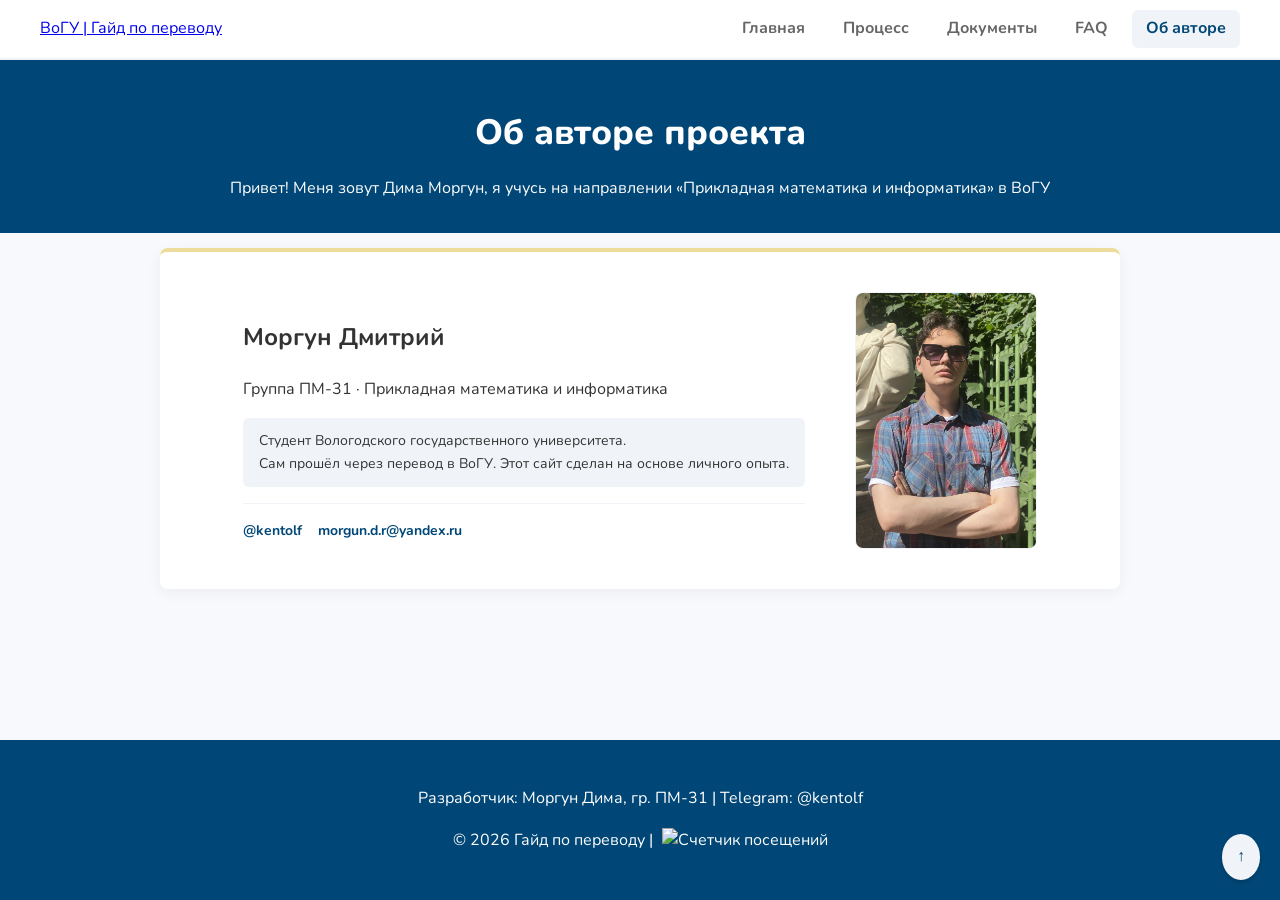
==== author.html @ 1b73a6b0 "v1.0" ====
<!DOCTYPE html>
<html lang="ru">
<head>
    <meta charset="UTF-8">
    <meta name="viewport" content="width=device-width, initial-scale=1.0">
    <title>Перевод в ВоГУ - Об авторе</title>
    <link rel="stylesheet" href="style.css">
    <link href="https://fonts.googleapis.com/css2?family=Nunito:wght@400;600;700;800&display=swap" rel="stylesheet">
</head>
<body id="top">

<header>
    <a href="index.html" class="logo">ВоГУ |  Гайд по переводу</a>
    <nav>
        <a href="index.html">Главная</a>
        <a href="conditions.html">Процесс</a>
        <a href="documents.html">Документы</a>
        <a href="faq.html">FAQ</a>
        <a href="author.html" class="active">Об авторе</a>
    </nav>
</header>

<section class="main_banner">
    <h1>Об авторе проекта</h1>
    <p>Привет! Меня зовут Дима Моргун, я учусь на направлении «Прикладная математика и информатика» в ВоГУ</p>
</section>

<main>
    <div class="condition-card author-card">
        <div class="author-info">
            <h2 class="author-name">Моргун Дмитрий</h2>
            <p class="author-subtitle">Группа ПМ-31 · Прикладная математика и информатика</p>

            <div class="author-highlight">
                Студент Вологодского государственного университета.<br>
                Сам прошёл через перевод в ВоГУ. Этот сайт сделан на основе личного опыта.
            </div>

            <div class="author-contacts">
                <a href="https://t.me/kentolf">@kentolf</a>
                <a href="mailto:morgun.d.r@yandex.ru">morgun.d.r@yandex.ru</a>
            </div>
        </div>

        <img src="photo.png" alt="Фото автора" class="author-photo">
    </div>
</main>

<footer>
    <p>Разработчик: Моргун Дима, гр. ПМ-31 | Telegram: @kentolf</p>
    <p>© 2026 Гайд по переводу | <img src="https://img.shields.io/badge/Посещений-27-004777?style=flat" alt="Счетчик посещений" style="vertical-align: middle; margin-left: 5px;"></p>
</footer>

<a href="#top" class="up-arrow">↑</a>

</body>
</html>
---- style.css ----
:root {
  --vogu-blue: #004777;
  --vogu-light: #f0f4f8;
  --vogu-beige: #ffffff;
  --vogu-accent: #eedc9a;
  --text-main: #333333;
}

body {
  font-family: 'Nunito', sans-serif;
  background-color: #f7f9fc;
  color: var(--text-main);
  margin: 0;
  padding: 0;
  line-height: 1.6;
  min-height: 100vh;
  display: flex;
  flex-direction: column;
}

header {
  background-color: #ffffff;
  border-bottom: 2px solid var(--vogu-light);
  padding: 10px 40px;
  display: flex;
  align-items: center;
  justify-content: space-between;
}

nav {
  display: flex;
  gap: 10px;
}

nav a {
  text-decoration: none;
  color: #666666;
  font-weight: bold;
  padding: 6px 14px;
  border-radius: 6px;
  transition: background 0.2s, color 0.2s;
}

nav a:hover, nav a.active {
  background: var(--vogu-light);
  color: var(--vogu-blue);
}

main {
  width: 100%;
  max-width: 1000px;
  margin: 15px auto 40px;
  padding: 0 20px;
  flex: 1;
  box-sizing: border-box;
}

.main_banner {
  background-color: var(--vogu-blue);
  color: #ffffff;
  padding: 15px 40px;
  text-align: center;
}

.main_banner h1 {
  font-size: 2.2rem;
  font-weight: 800;
  margin-bottom: 5px;
}

footer {
  background-color: var(--vogu-blue);
  color: #ffffff;
  padding: 30px;
  text-align: center;
  margin-top: 50px;
}

footer a {
  color: #ffffff;
  text-decoration: underline;
}

.up-arrow {
  position: fixed;
  bottom: 20px;
  right: 20px;
  background-color: var(--vogu-light);
  color: var(--vogu-blue);
  padding: 10px 15px;
  border-radius: 50%;
  text-decoration: none;
  font-weight: bold;
  box-shadow: 0 2px 5px rgba(0,0,0,0.2);
  z-index: 100;
  transition: all 0.3s ease;
}

/* --- КАРТОЧКИ --- */
.conditions-container {
  display: flex;
  gap: 20px;
  margin-top: 15px;
}

.condition-card {
  background-color: var(--vogu-beige);
  padding: 20px;
  border-radius: 8px;
  flex: 1;
  border: none;
  box-shadow: 0 4px 15px rgba(0, 0, 0, 0.05);
  border-top: 4px solid var(--vogu-accent);
  transition: transform 0.3s ease, box-shadow 0.3s ease, background-color 0.3s ease;
}

.condition-card:hover {
  transform: translateY(-5px);
  box-shadow: 0 10px 20px rgba(0, 0, 0, 0.1);
  background-color: #f2e4b5;
  cursor: pointer;
}

/* --- CSS СЛАЙДЕР --- */
.css-slider {
  width: 100%;
  overflow: hidden;
  padding: 10px 0 30px;
}

.css-slider input[type="radio"] {
  display: none;
}

.slider-track {
  display: flex;
  width: 300%;
  transition: transform 0.6s cubic-bezier(0.25, 1, 0.5, 1);
}

.slide {
  width: 33.333%;
  padding: 0 15px;
  box-sizing: border-box;
}

#slide-1-radio:checked ~ .slider-track { transform: translateX(0%); }
#slide-2-radio:checked ~ .slider-track { transform: translateX(-33.3333%); }
#slide-3-radio:checked ~ .slider-track { transform: translateX(-66.6666%); }

.slide-title {
  text-align: center;
  color: var(--vogu-blue);
  margin-top: 0;
  margin-bottom: 25px;
}

.slide-nav {
  margin-top: 30px;
  display: flex;
  gap: 15px;
  justify-content: center;
}

.slide-btn {
  display: inline-block;
  padding: 12px 24px;
  background: var(--vogu-blue);
  color: #ffffff;
  border-radius: 6px;
  font-weight: bold;
  cursor: pointer;
  transition: background 0.3s, transform 0.2s;
  box-shadow: 0 4px 10px rgba(0,0,0,0.1);
}

.slide-btn:hover {
  background: var(--vogu-accent);
  color: var(--vogu-blue);
  transform: translateY(-2px);
}

.slide .conditions-container { margin-top: 0; }

/* --- ТАЙМЛАЙН --- */
.timeline {
  position: relative;
  padding-left: 50px;
  display: flex;
  flex-direction: column;
  gap: 12px;
  margin-bottom: 25px;
}

.timeline::before {
  content: '';
  position: absolute;
  left: 15px;
  top: 10px;
  bottom: 10px;
  width: 3px;
  background-color: var(--vogu-light);
}

.tl-item {
  position: relative;
  background: #ffffff;
  border-radius: 8px;
  padding: 10px 20px;
  border: 1px solid var(--vogu-light);
  box-shadow: 0 2px 8px rgba(0,0,0,0.03);
}

.tl-dot {
  position: absolute;
  left: -52px;
  top: 10px;
  width: 30px;
  height: 30px;
  background-color: var(--vogu-blue);
  color: #ffffff;
  border-radius: 50%;
  display: flex;
  align-items: center;
  justify-content: center;
  font-weight: bold;
}

.tl-item h3 { margin-top: 0; color: var(--vogu-blue); margin-bottom: 5px; }
.tl-item p { margin: 0; color: var(--text-main); }

/* --- БАННЕР-КНОПКА --- */
.action-banner {
  background: var(--vogu-blue);
  border-radius: 8px;
  padding: 24px 28px;
  display: flex;
  align-items: center;
  justify-content: space-between;
  gap: 20px;
}

.action-banner-text p { margin: 0 0 4px; color: var(--vogu-accent); font-size: 13px; }
.action-banner-text strong { color: #ffffff; font-size: 16px; display: block; margin-bottom: 4px; }
.action-btn {
  background: var(--vogu-accent);
  color: var(--vogu-blue);
  font-weight: 800;
  font-size: 14px;
  padding: 12px 22px;
  border-radius: 6px;
  text-decoration: none;
  white-space: nowrap;
  transition: transform 0.2s;
}
.action-btn:hover { transform: translateY(-3px); }

/* --- ДОКУМЕНТЫ И FAQ --- */
.doc-group, .faq-item {
  width: 100%;
  box-sizing: border-box;
  background: var(--vogu-beige);
  border-radius: 8px;
  border-top: 4px solid var(--vogu-accent);
  box-shadow: 0 4px 15px rgba(0,0,0,0.05);
  margin-bottom: 20px;
}

.doc-group-title, .faq-title {
  padding: 20px;
  font-weight: 800;
  color: var(--vogu-blue);
  cursor: pointer;
  list-style: none;
  display: flex;
  justify-content: space-between;
  align-items: center;
}

.doc-group-title::-webkit-details-marker, .faq-title::-webkit-details-marker { display: none; }
.faq-icon { font-size: 20px; font-weight: 400; }
.faq-content { padding: 0 20px 16px; border-top: 1px solid var(--vogu-light); margin: 0; }

.doc-list {
  padding: 4px 20px 16px;
  border-top: 1px solid var(--vogu-light);
  list-style: none;
  margin: 0;
}

.doc-sub-title, a.doc-sub-title {
  color: var(--vogu-blue);
  font-weight: 700;
  cursor: pointer;
  list-style: none;
  text-decoration: underline;
  font-size: 15px;
}
.doc-sub-title::-webkit-details-marker { display: none; }
.doc-note { font-size: 14px; margin-top: 8px; color: #555; }
.doc-item-spaced { margin-top: 16px; }
.doc-sub-title-static { color: var(--vogu-blue); font-weight: 700; font-size: 15px; text-decoration: none; cursor: default; display: inline-block; }

.warning-text {
  font-size: 0.9rem;
  color: #a84242;
  background-color: #fdf2f2;
  padding: 10px 15px;
  border-radius: 6px;
  margin-top: 15px;
  margin-bottom: 15px;
  line-height: 1.5;
}

/* --- АВТОР --- */
.author-card {
  display: flex;
  gap: 50px;
  align-items: center;
  padding: 40px 60px;
  justify-content: center;
}

.author-highlight {
  background: var(--vogu-light);
  border-radius: 6px;
  padding: 12px 16px;
  font-size: 14px;
  margin-bottom: 16px;
  line-height: 1.6;
}

.author-contacts {
  border-top: 1px solid var(--vogu-light);
  padding-top: 16px;
  display: flex;
  gap: 16px;
  flex-wrap: wrap;
}

.author-contacts a { color: var(--vogu-blue); font-weight: 700; font-size: 14px; text-decoration: none; }

.author-photo {
  width: 180px;
  height: auto;
  border-radius: 8px;
  flex-shrink: 0;
  border: 1px solid var(--vogu-light);
}

/* --- ЛАЙТБОКСЫ --- */
.lightbox {
  display: none;
  position: fixed;
  top: 0; left: 0;
  width: 100%; height: 100%;
  background: rgba(0, 0, 0, 0.85);
  z-index: 1000;
  align-items: center;
  justify-content: center;
}

.lightbox:target { display: flex; }
.lightbox-overlay { position: absolute; top: 0; left: 0; width: 100%; height: 100%; cursor: pointer; }

.lightbox-scroll {
  position: relative;
  z-index: 1;
  width: 90%;
  max-width: 800px;
  max-height: 90vh;
  overflow-y: auto;
  display: flex;
  flex-direction: column;
  gap: 15px;
  padding: 10px 0;
}

.lightbox-scroll img {
  width: 100%;
  height: auto;
  border-radius: 8px;
  box-shadow: 0 4px 15px rgba(0,0,0,0.3);
}

.lightbox-scroll::-webkit-scrollbar { width: 8px; }
.lightbox-scroll::-webkit-scrollbar-track { background: rgba(255, 255, 255, 0.1); border-radius: 10px; }
.lightbox-scroll::-webkit-scrollbar-thumb { background: rgba(255, 255, 255, 0.5); border-radius: 10px; }

html { scroll-behavior: smooth; }

/* --- АДАПТИВНОСТЬ --- */
@media (max-width: 768px) {
  header { flex-direction: column; padding: 15px 20px; gap: 15px; }
  nav { flex-wrap: wrap; justify-content: center; }
  .conditions-container { flex-direction: column; }
  .author-card { flex-direction: column-reverse; align-items: center; text-align: center; padding: 20px; }
  .author-photo { margin-bottom: 20px; }
  .author-contacts { justify-content: center; }
  .action-banner { flex-direction: column; text-align: center; padding: 20px; }
  .main_banner { padding: 30px 20px 20px; }
  .main_banner h1 { font-size: 1.8rem; }
  .timeline { padding-left: 35px; }
  .tl-dot { left: -37px; width: 26px; height: 26px; font-size: 13px; top: 17px; }
}
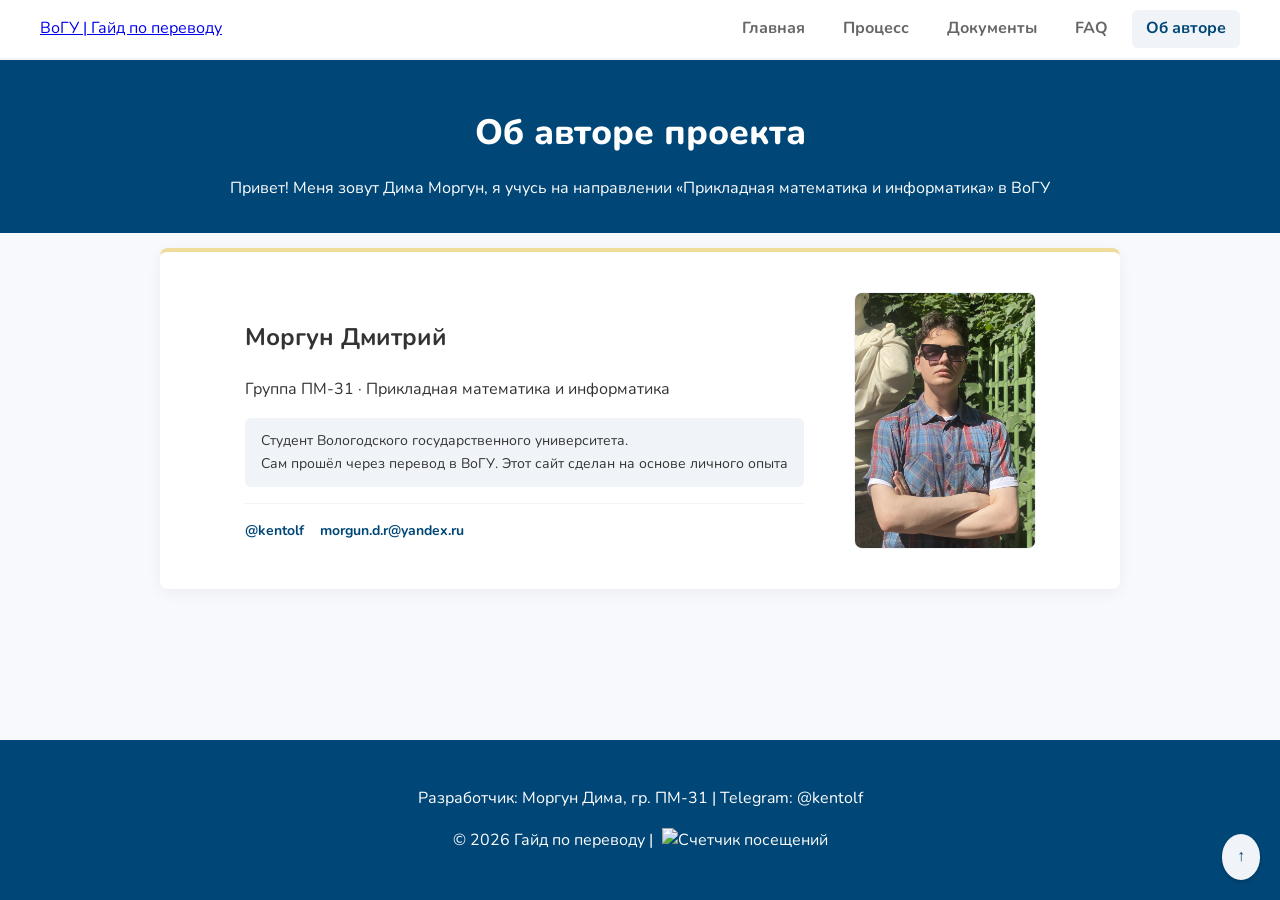
==== commit ae838272: "Update author.html" ====
--- a/author.html
+++ b/author.html
@@ -33,7 +33,7 @@
 
             <div class="author-highlight">
                 Студент Вологодского государственного университета.<br>
-                Сам прошёл через перевод в ВоГУ. Этот сайт сделан на основе личного опыта.
+                Сам прошёл через перевод в ВоГУ. Этот сайт сделан на основе личного опыта
             </div>
 
             <div class="author-contacts">
@@ -48,10 +48,10 @@
 
 <footer>
     <p>Разработчик: Моргун Дима, гр. ПМ-31 | Telegram: @kentolf</p>
-    <p>© 2026 Гайд по переводу | <img src="https://img.shields.io/badge/Посещений-27-004777?style=flat" alt="Счетчик посещений" style="vertical-align: middle; margin-left: 5px;"></p>
+    <p>© 2026 Гайд по переводу | <img src="https://hits.sh/Kentolf.github.io/Site.svg?style=flat&label=%D0%9F%D0%BE%D1%81%D0%B5%D1%89%D0%B5%D0%BD%D0%B8%D0%B9&color=004777" alt="Счетчик посещений" style="vertical-align: middle; margin-left: 5px;"></p>
 </footer>
 
 <a href="#top" class="up-arrow">↑</a>
 
 </body>
-</html>+</html>
